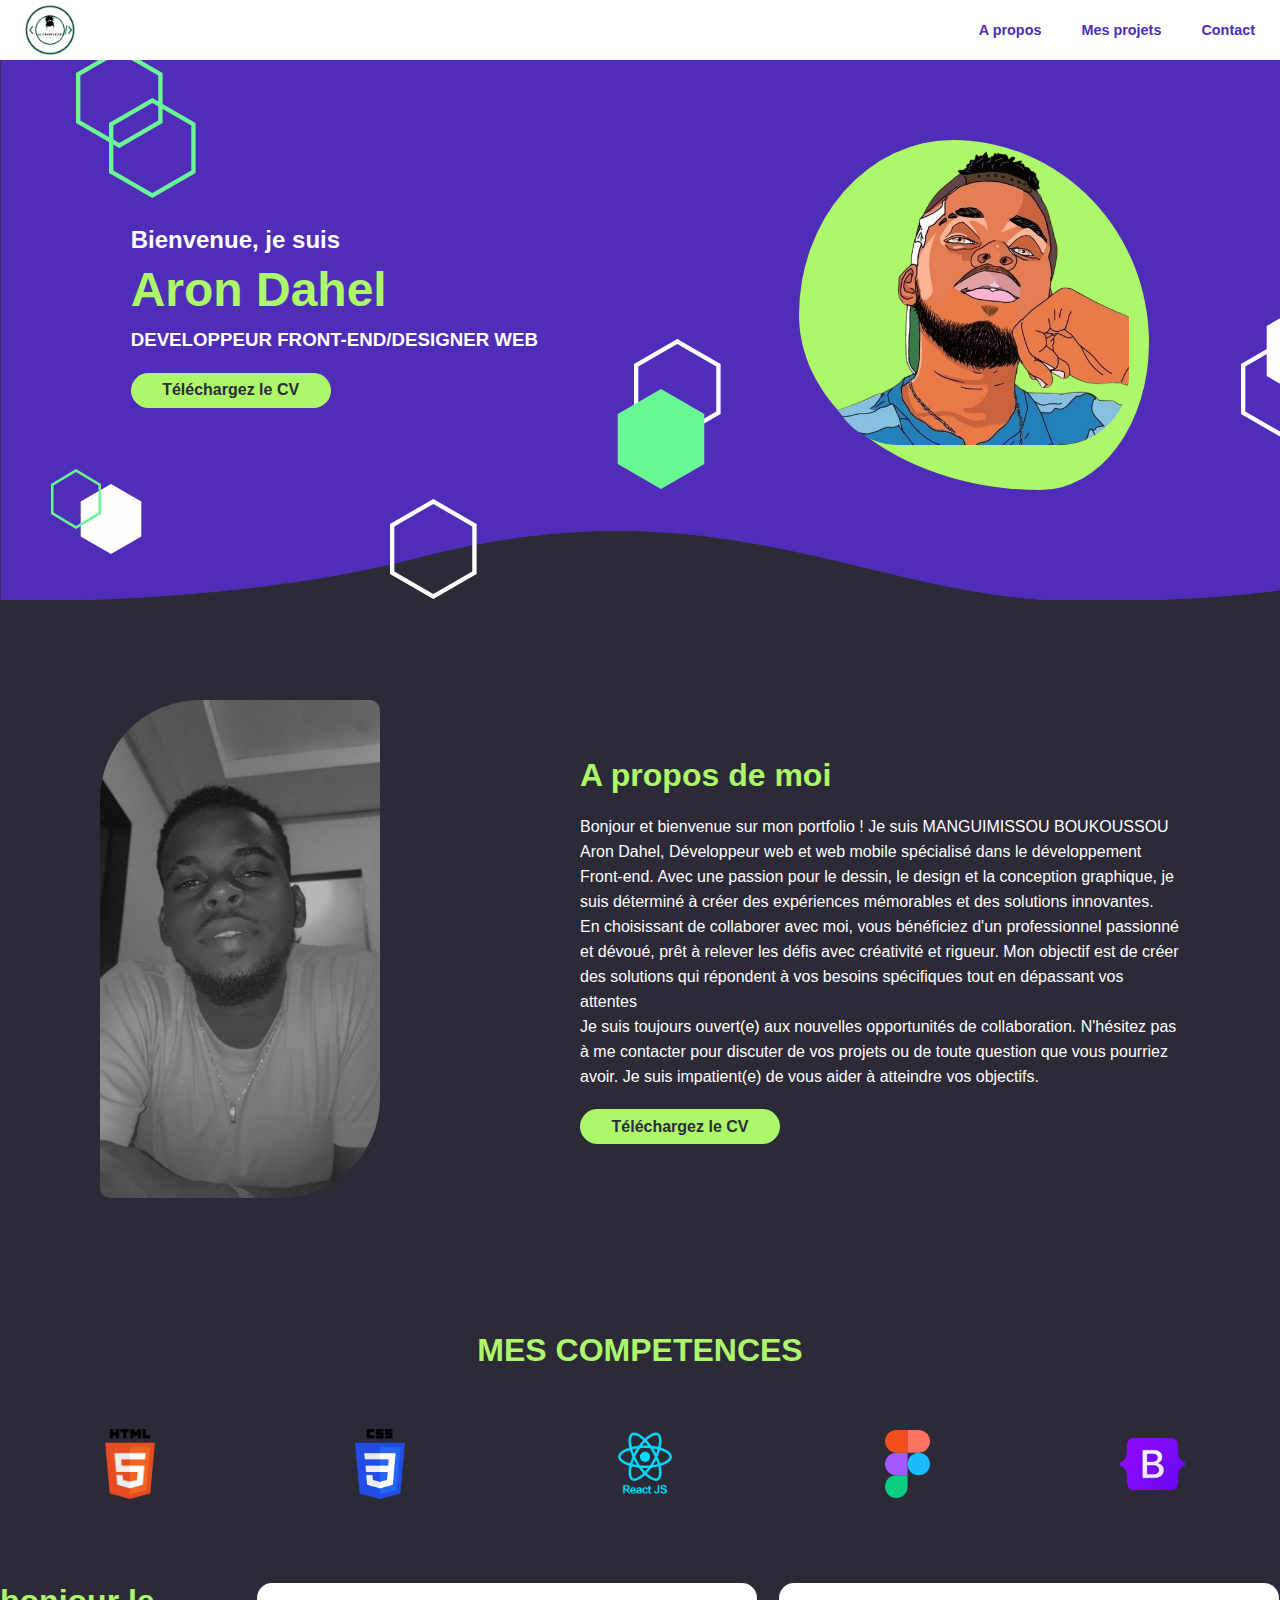
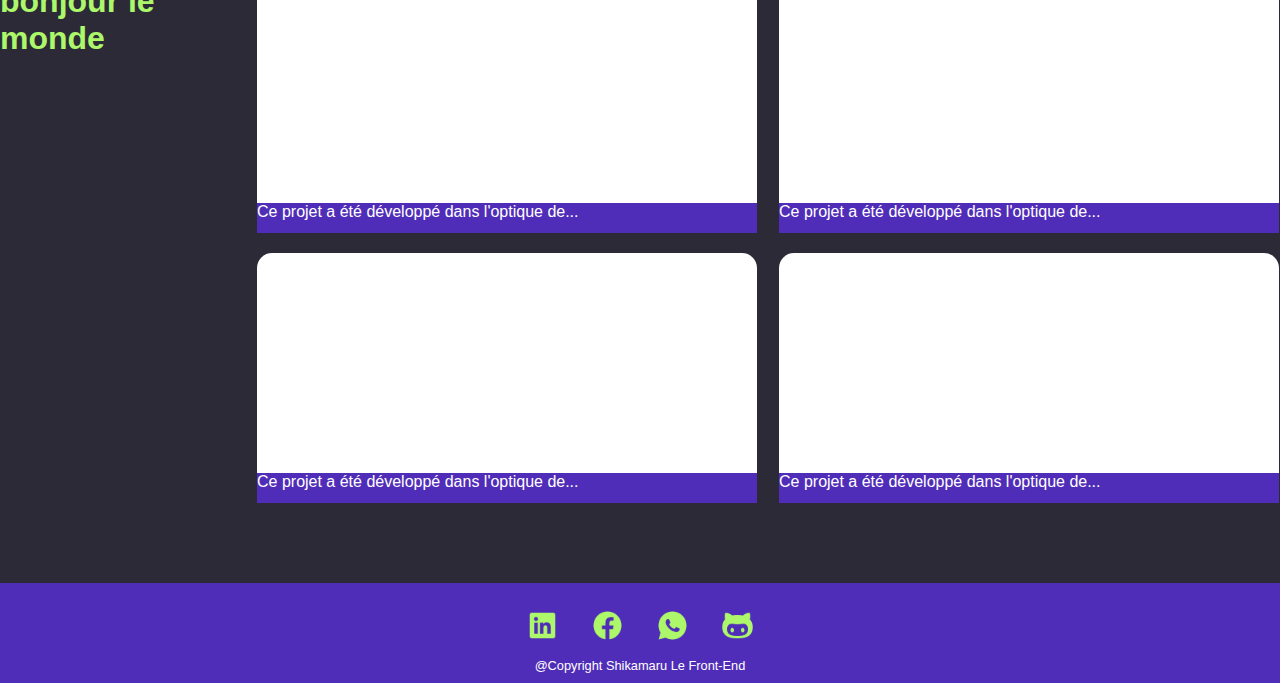
==== index.html @ 8bb0e704 "modifications" ====
<!DOCTYPE html>
<html lang="fr">
<head>
  <meta charset="UTF-8">
  <meta name="viewport" content="width=device-width, initial-scale=1.0">
  <title>Portofolio</title>
  <link rel="stylesheet" href="./Styles/style.css">
  <script src="/Front-end/JS/script.js" defer></script>
</head>
<body>
  <header>
    <nav>
      <img src="./Images/Logo-modif1__1_-removebg-preview.png" alt="Logo" width="50" height="50">
      <ul class="navbar_menu">
        <li><a href="#a_propos">A propos</a></li>
        <li><a href="#mes_projets">Mes projets</a></li>
        <li><a href="#contact">Contact</a></li>
      </ul>
    </nav>
    <div class="info_accueil">
      <div class="metiers">
        <h2>Bienvenue, je suis</h2>
        <h1>Aron Dahel</h1>
        <h3>DEVELOPPEUR FRONT-END/DESIGNER WEB</h3>
        <button  class="btn-principal"><a href="./CV-Aron.pdf" download="txt">Téléchargez le CV</a></button>
      </div>
      <div>
        <div class="forme">
          <img src="/Front-end/Images/Aron__4_-removebg-preview.png" alt="" width="300">
        </div>
      </div>
    </div>
  </header>
  <section class="a_propos">
    <aside class="about-img">
      <img src="./Images/Aron (1).PNG" alt="" width="280" download="txt">
    </aside>
    <aside class="txt-about" id="a_propos">
      <h1>A propos de moi</h1>
      <div class="about">
        <p>Bonjour et bienvenue sur mon portfolio ! Je suis MANGUIMISSOU BOUKOUSSOU Aron Dahel, Développeur web et web mobile spécialisé dans le développement Front-end. Avec une passion pour le dessin, le design et la conception graphique, je suis déterminé à créer des expériences mémorables et des solutions innovantes.</p>
        <p>En choisissant de collaborer avec moi, vous bénéficiez d'un professionnel passionné et dévoué, prêt à relever les défis avec créativité et rigueur. Mon objectif est de créer des solutions qui répondent à vos besoins spécifiques tout en dépassant vos attentes</p>
        <p>Je suis toujours ouvert(e) aux nouvelles opportunités de collaboration. N'hésitez pas à me contacter pour discuter de vos projets ou de toute question que vous pourriez avoir. Je suis impatient(e) de vous aider à atteindre vos objectifs.</p>
      </div>
      <button class="btn-apropos"><a href="./CV-Aron.pdf" download="txt">Téléchargez le CV</a></button>
    </aside>
  </section>
  <!-- Skills -->
  <section class="skills">
    <h1>MES COMPETENCES</h1>
    <div class="competences_container">
      <div class="competences">
        <img src="/Front-end/Images/HTML5_logo_and_wordmark.svg.png" alt="" width="70">
        <!-- <h3>HTML5</h3> -->
      </div>
      <div class="competences">
        <img src="/Front-end/Images/CSS3_logo_and_wordmark.svg.png" alt="" width="50">
        <!-- <h3>CSS3</h3> -->
      </div>
      <div class="competences">
        <img src="/Front-end/Images/o2switch-deployer-react.js.png" alt="" width="100">
        <!-- <h3>React Js</h3> -->
      </div>
      <div class="competences">
        <img src="/Front-end/Images/Figma-logo.svg" alt="" width="45">
        <!-- <h3>Figma</h3> -->
      </div>
      <div class="competences">
        <img src="/Front-end/Images/Bootstrap_logo.svg.png" alt="" width="65">
        <!-- <h3>Figma</h3> -->
      </div>
    </div>
  </section>

  <!-- PROJETS -->

  <section class="MesProjets">
    <aside><h1>bonjour le monde</h1></aside>
    <aside class="projets-container">
      <div class="projet">
        <img src="" alt="">
        <div class="info-projet">
          Ce projet a été développé dans l'optique de...
        </div>
      </div>
      <div class="projet">
        <img src="" alt="">
        <div class="info-projet">
          Ce projet a été développé dans l'optique de...
        </div>
      </div>
      <div class="projet">
        <img src="" alt="">
        <div class="info-projet">
          Ce projet a été développé dans l'optique de...
        </div>
      </div>
      <div class="projet">
        <img src="" alt="">
        <div class="info-projet">
          Ce projet a été développé dans l'optique de...
        </div>
      </div>
    </aside>
  </section>

  <!-- Pied de page -->
  <footer>
    <div class="footer-icones">
      <img src="/Front-end/Images/LinkedIn.svg" alt="" width="35">
      <img src="/Front-end/Images/Facebook.svg" alt="" width="35">
      <img src="/Front-end/Images/WhatsApp.svg" alt="" width="35">
      <img src="/Front-end/Images/Octocat.svg" alt="" width="35">
    </div>
    <h5>@Copyright Shikamaru Le Front-End</h5>
  </footer>
</body>
</html>
---- Styles/style.css ----
*{
  margin: 0;
  padding: 0;
  box-sizing: border-box;
}



:root{
  --color-primary: #502db8;
  --color-secondary: #ACF76A;
  --color-third: #2D2A38;
}

html{
  scroll-behavior: smooth;
}

/* Body */


body{
  font-family: Verdana, Geneva, Tahoma, sans-serif;
  background-color: #2D2A38;
  height: 100vh;
}

header{
  width: 100%;
  height: 600px;
  background-image: url(../Images/WHAVE.svg);
  background-repeat: no-repeat;
  
}

header nav{
  height: 60px;
  width: 100%;
  background-color: #fff;
  display: flex;
  align-items: center;
  justify-content: space-between;
  padding: 25px;
  /* border-bottom: 5px solid var(--color-secondary); */
}


.navbar_menu{
  display: flex;
  gap: 2.5em;
  list-style: none;
  
}

.navbar_menu a{
  text-decoration: none;
  font-size: 0.9rem;
  color: var(--color-primary);
  font-weight: bolder;
}

/* INFO DE L'ACCUEIL */

.info_accueil{
  display: flex;
  align-items: center;
  justify-content: space-around;
  padding-top: 80px;
}

/* metiers de l'accueil */

.metiers{
  color: white;
  line-height: 50px;
}

.metiers h1{
  color: var(--color-secondary);
  font-size: 3rem;
}

.metiers .btn-principal{
  width: 200px;
  height: 35px;
  background-color: var(--color-secondary);
  outline: none;
  border:none;
  border-radius: 50px;
  /* color: #5B3A52; */
  font-size: 1rem;
  font-weight: bolder;
  cursor: pointer;
}
.btn-principal a{
  text-decoration: none;
  color: #2D2A38;
}

.btn-principal:hover{
  background-color: #2D2A38;
  color: white;
}


/* radius */

.forme{
  border-radius: 44% 56% 31% 69% / 50% 58% 42% 50%;
  background-color: var(--color-secondary);
  height: 350px;
  width: 350px;
}

/* Image contenue dans la forme ovale */
.forme img{
  border-radius: 70px;
  margin-left: 30px;
}

/* Partie a propos */

.a_propos{
  display: flex;
  justify-content: space-around;
  align-items: center;
  padding-top: 100px;
}

.about-img img{
  border-top-left-radius: 100px;
  border-top-right-radius: 10px;
  border-bottom-left-radius: 10px;
  border-bottom-right-radius: 100px;
}
.txt-about{
  max-width: 600px;
}

.txt-about h1{
  padding-bottom:20px;
  color: var(--color-secondary);
}
.txt-about .about{
  padding-bottom:20px;
  line-height: 25px;
  color: white;
}

.btn-apropos{
  width: 200px;
  height: 35px;
  background-color: var(--color-secondary);
  outline: none;
  border:none;
  border-radius: 50px;
  /* color: #5B3A52; */
  font-size: 1rem;
  font-weight: bolder;
  cursor: pointer;
}

.btn-apropos a{
  text-decoration: none;
  color: #2D2A38;
}

.btn-apropos:hover{
    background-color: var(--color-primary);
    color: white;
}

/* Skills */

.skills{
  padding-top: 70px;
  color: var(--color-secondary);
  text-align: center;
}

.competences_container{
  display: flex;
  justify-content: space-around;
  align-items: center; 
  color: white;
}

.skills h1{
  padding: 60px;
}

/* Mes projets */

.MesProjets{
  padding-top: 80px;
  padding-bottom: 80px;
  display: flex;
  gap: 90px;
  
}

.MesProjets h1{
  color: var(--color-secondary);
}

.projets-container{
  display: flex;
  justify-content: space-around;
  align-items: center;
  max-width: 80%;
  flex-wrap: wrap;
  gap: 20px;
  
}

.projet{
  height: 150px;
  width: 500px;
  height: 250px;
  background-color: #fff;
  border-radius: 15px;
  position: relative;
}

.info-projet{
  position: absolute;
  bottom: 0;
  background-color: var(--color-primary);
  height: 30px;
  width: 100%;
  color: white;
}

/* pied de page */

footer{
  background-color: var(--color-primary);
  height: 100px;
  text-align: center;
}

footer h5{
  font-size: 0.8rem;
  display: block;
  color: white;
  font-weight: 300;
  
}

.footer-icones{
  display: flex;
  gap: 30px;
  justify-content: center;
  align-items: center;
  padding-top: 25px;
  padding-bottom: 15px;
}
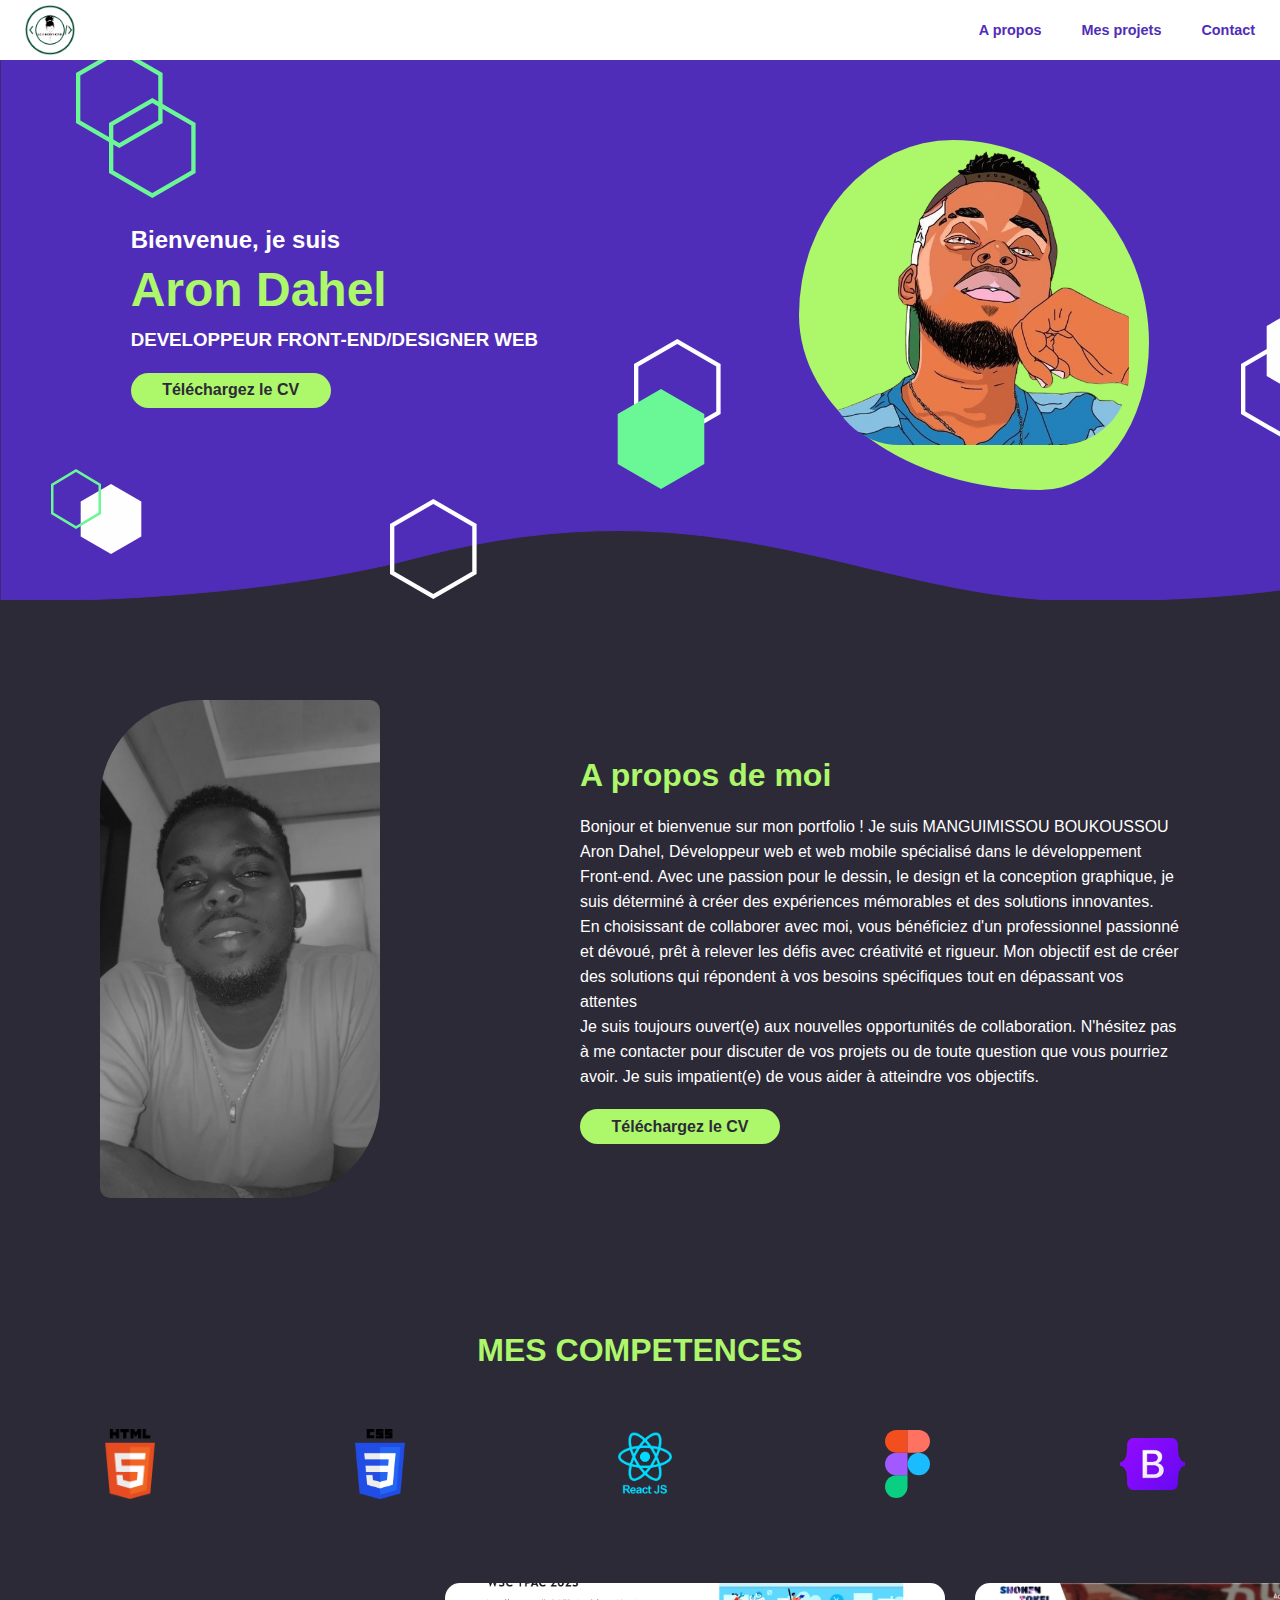
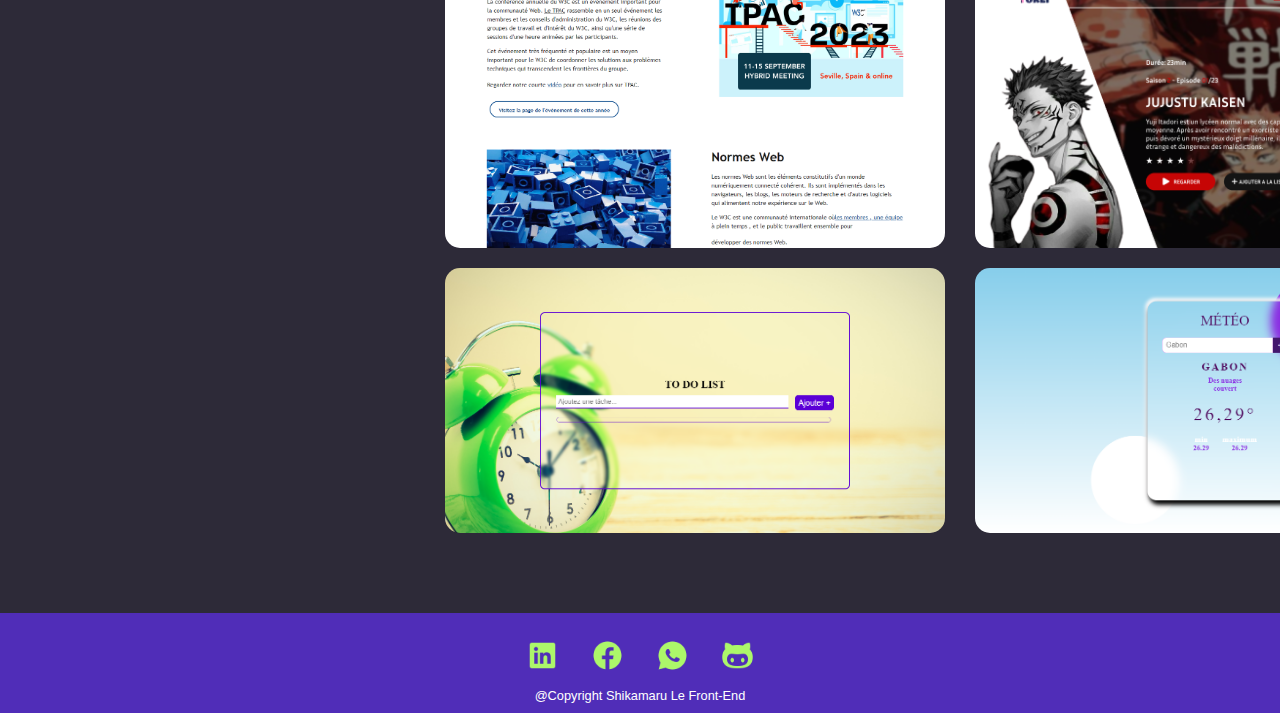
==== commit 3c2d02fd: "une autre modification du portofolio" ====
--- a/index.html
+++ b/index.html
@@ -5,7 +5,7 @@
   <meta name="viewport" content="width=device-width, initial-scale=1.0">
   <title>Portofolio</title>
   <link rel="stylesheet" href="./Styles/style.css">
-  <script src="/Front-end/JS/script.js" defer></script>
+  <script src="./JS/script.js" defer></script>
 </head>
 <body>
   <header>
@@ -22,18 +22,18 @@
         <h2>Bienvenue, je suis</h2>
         <h1>Aron Dahel</h1>
         <h3>DEVELOPPEUR FRONT-END/DESIGNER WEB</h3>
-        <button  class="btn-principal"><a href="./CV-Aron.pdf" download="txt">Téléchargez le CV</a></button>
+        <button  class="btn-principal"><a href="CV-Aron.pdf" download="CV-Aron.pdf">Téléchargez le CV</a></button>
       </div>
       <div>
         <div class="forme">
-          <img src="/Front-end/Images/Aron__4_-removebg-preview.png" alt="" width="300">
+          <img src="./Images/Aron__4_-removebg-preview.png" alt="" width="300">
         </div>
       </div>
     </div>
   </header>
   <section class="a_propos">
     <aside class="about-img">
-      <img src="./Images/Aron (1).PNG" alt="" width="280" download="txt">
+      <img src="./Images/Aron (1).PNG" alt="" width="280">
     </aside>
     <aside class="txt-about" id="a_propos">
       <h1>A propos de moi</h1>
@@ -42,7 +42,7 @@
         <p>En choisissant de collaborer avec moi, vous bénéficiez d'un professionnel passionné et dévoué, prêt à relever les défis avec créativité et rigueur. Mon objectif est de créer des solutions qui répondent à vos besoins spécifiques tout en dépassant vos attentes</p>
         <p>Je suis toujours ouvert(e) aux nouvelles opportunités de collaboration. N'hésitez pas à me contacter pour discuter de vos projets ou de toute question que vous pourriez avoir. Je suis impatient(e) de vous aider à atteindre vos objectifs.</p>
       </div>
-      <button class="btn-apropos"><a href="./CV-Aron.pdf" download="txt">Téléchargez le CV</a></button>
+      <button class="btn-apropos"><a href="CV-Aron.pdf" download="CV-Aron.pdf">Téléchargez le CV</a></button>
     </aside>
   </section>
   <!-- Skills -->
@@ -50,23 +50,23 @@
     <h1>MES COMPETENCES</h1>
     <div class="competences_container">
       <div class="competences">
-        <img src="/Front-end/Images/HTML5_logo_and_wordmark.svg.png" alt="" width="70">
+        <img src="./Images/HTML5_logo_and_wordmark.svg.png" alt="" width="70">
         <!-- <h3>HTML5</h3> -->
       </div>
       <div class="competences">
-        <img src="/Front-end/Images/CSS3_logo_and_wordmark.svg.png" alt="" width="50">
+        <img src="./Images/CSS3_logo_and_wordmark.svg.png" alt="" width="50">
         <!-- <h3>CSS3</h3> -->
       </div>
       <div class="competences">
-        <img src="/Front-end/Images/o2switch-deployer-react.js.png" alt="" width="100">
+        <img src="./Images/o2switch-deployer-react.js.png" alt="" width="100">
         <!-- <h3>React Js</h3> -->
       </div>
       <div class="competences">
-        <img src="/Front-end/Images/Figma-logo.svg" alt="" width="45">
+        <img src="./Images/Figma-logo.svg" alt="" width="45">
         <!-- <h3>Figma</h3> -->
       </div>
       <div class="competences">
-        <img src="/Front-end/Images/Bootstrap_logo.svg.png" alt="" width="65">
+        <img src="./Images/Bootstrap_logo.svg.png" alt="" width="65">
         <!-- <h3>Figma</h3> -->
       </div>
     </div>
@@ -75,31 +75,29 @@
   <!-- PROJETS -->
 
   <section class="MesProjets">
-    <aside><h1>bonjour le monde</h1></aside>
+    <aside>
+      
+    </aside>
     <aside class="projets-container">
-      <div class="projet">
-        <img src="" alt="">
-        <div class="info-projet">
+      <div class="projet1">
+        <!-- <div class="info-projet">
           Ce projet a été développé dans l'optique de...
-        </div>
+        </div> -->
       </div>
-      <div class="projet">
-        <img src="" alt="">
-        <div class="info-projet">
+      <div class="projet2">
+        <!-- <div class="info-projet">
           Ce projet a été développé dans l'optique de...
-        </div>
+        </div> -->
       </div>
-      <div class="projet">
-        <img src="" alt="">
-        <div class="info-projet">
+      <div class="projet3">
+        <!-- <div class="info-projet">
           Ce projet a été développé dans l'optique de...
-        </div>
+        </div> -->
       </div>
-      <div class="projet">
-        <img src="" alt="">
-        <div class="info-projet">
+      <div class="projet4">
+        <!-- <div class="info-projet">
           Ce projet a été développé dans l'optique de...
-        </div>
+        </div> -->
       </div>
     </aside>
   </section>
@@ -107,10 +105,10 @@
   <!-- Pied de page -->
   <footer>
     <div class="footer-icones">
-      <img src="/Front-end/Images/LinkedIn.svg" alt="" width="35">
-      <img src="/Front-end/Images/Facebook.svg" alt="" width="35">
-      <img src="/Front-end/Images/WhatsApp.svg" alt="" width="35">
-      <img src="/Front-end/Images/Octocat.svg" alt="" width="35">
+      <img src="./Images/LinkedIn.svg" alt="" width="35">
+      <img src="./Images/Facebook.svg" alt="" width="35">
+      <img src="./Images/WhatsApp.svg" alt="" width="35">
+      <img src="./Images/Octocat.svg" alt="" width="35">
     </div>
     <h5>@Copyright Shikamaru Le Front-End</h5>
   </footer>
--- a/Styles/style.css
+++ b/Styles/style.css
@@ -98,7 +98,7 @@
 }
 
 .btn-principal:hover{
-  background-color: #2D2A38;
+  background-color: #FFF;
   color: white;
 }
 
@@ -166,7 +166,7 @@
 }
 
 .btn-apropos:hover{
-    background-color: var(--color-primary);
+    background-color: #fff;
     color: white;
 }
 
@@ -195,7 +195,9 @@
   padding-top: 80px;
   padding-bottom: 80px;
   display: flex;
-  gap: 90px;
+  justify-content: center;
+  align-items: center;
+  gap: 10px;
   
 }
 
@@ -207,19 +209,86 @@
   display: flex;
   justify-content: space-around;
   align-items: center;
-  max-width: 80%;
-  flex-wrap: wrap;
-  gap: 20px;
-  
-}
-
-.projet{
-  height: 150px;
-  width: 500px;
-  height: 250px;
+  height: 550px;
+  width: 400px;
+  display: grid;
+  grid-template-columns: repeat(2, 500px);
+  grid-template-rows: 2;
+  row-gap: 20px;
+  column-gap: 30px;
+  
+}
+
+.projet1{
+  height: 100%;
+  width: 100%;
   background-color: #fff;
   border-radius: 15px;
   position: relative;
+  background-image: url(../Images/w3C.png);
+  background-position: center;
+  background-size: cover;
+  background-repeat: no-repeat;
+  transition: transform 0.4s ease-in-out;
+  transform: scale(1);
+  will-change: transform;
+}
+
+.projet1:hover{
+  transform: scale(1.050);
+}
+.projet2{
+  height: 100%;
+  width: 100%;
+  background-color: #fff;
+  border-radius: 15px;
+  background-image: url(../Images/Site_Streaming_2\ \(2\).png);
+  background-position: top;
+  background-size: cover;
+  background-repeat: no-repeat;
+  transition: transform 0.4s ease-in-out;
+  transform: scale(1);
+  will-change: transform;
+}
+
+.projet2:hover{
+  transform: scale(1.050);
+}
+.projet3{
+  height: 100%;
+  width: 100%;
+  background-color: #fff;
+  border-radius: 15px;
+  position: relative;
+  background-image: url(../Images/TODO.png);
+  background-position: center;
+  background-size: cover;
+  background-repeat: no-repeat;
+  transition: transform 0.4s ease-in-out;
+  transform: scale(1);
+  will-change: transform;
+}
+
+.projet3:hover{
+  transform: scale(1.050);
+}
+.projet4{
+  height: 100%;
+  width: 100%;
+  background-color: #fff;
+  border-radius: 15px;
+  position: relative;
+  background-image: url(../Images/Meteo.png);
+  background-position: center;
+  background-size: cover;
+  background-repeat: no-repeat;
+  transition: transform 0.4s ease-in-out;
+  transform: scale(1);
+  will-change: transform;
+}
+
+.projet4:hover{
+  transform: scale(1.050);
 }
 
 .info-projet{
@@ -229,6 +298,7 @@
   height: 30px;
   width: 100%;
   color: white;
+  
 }
 
 /* pied de page */
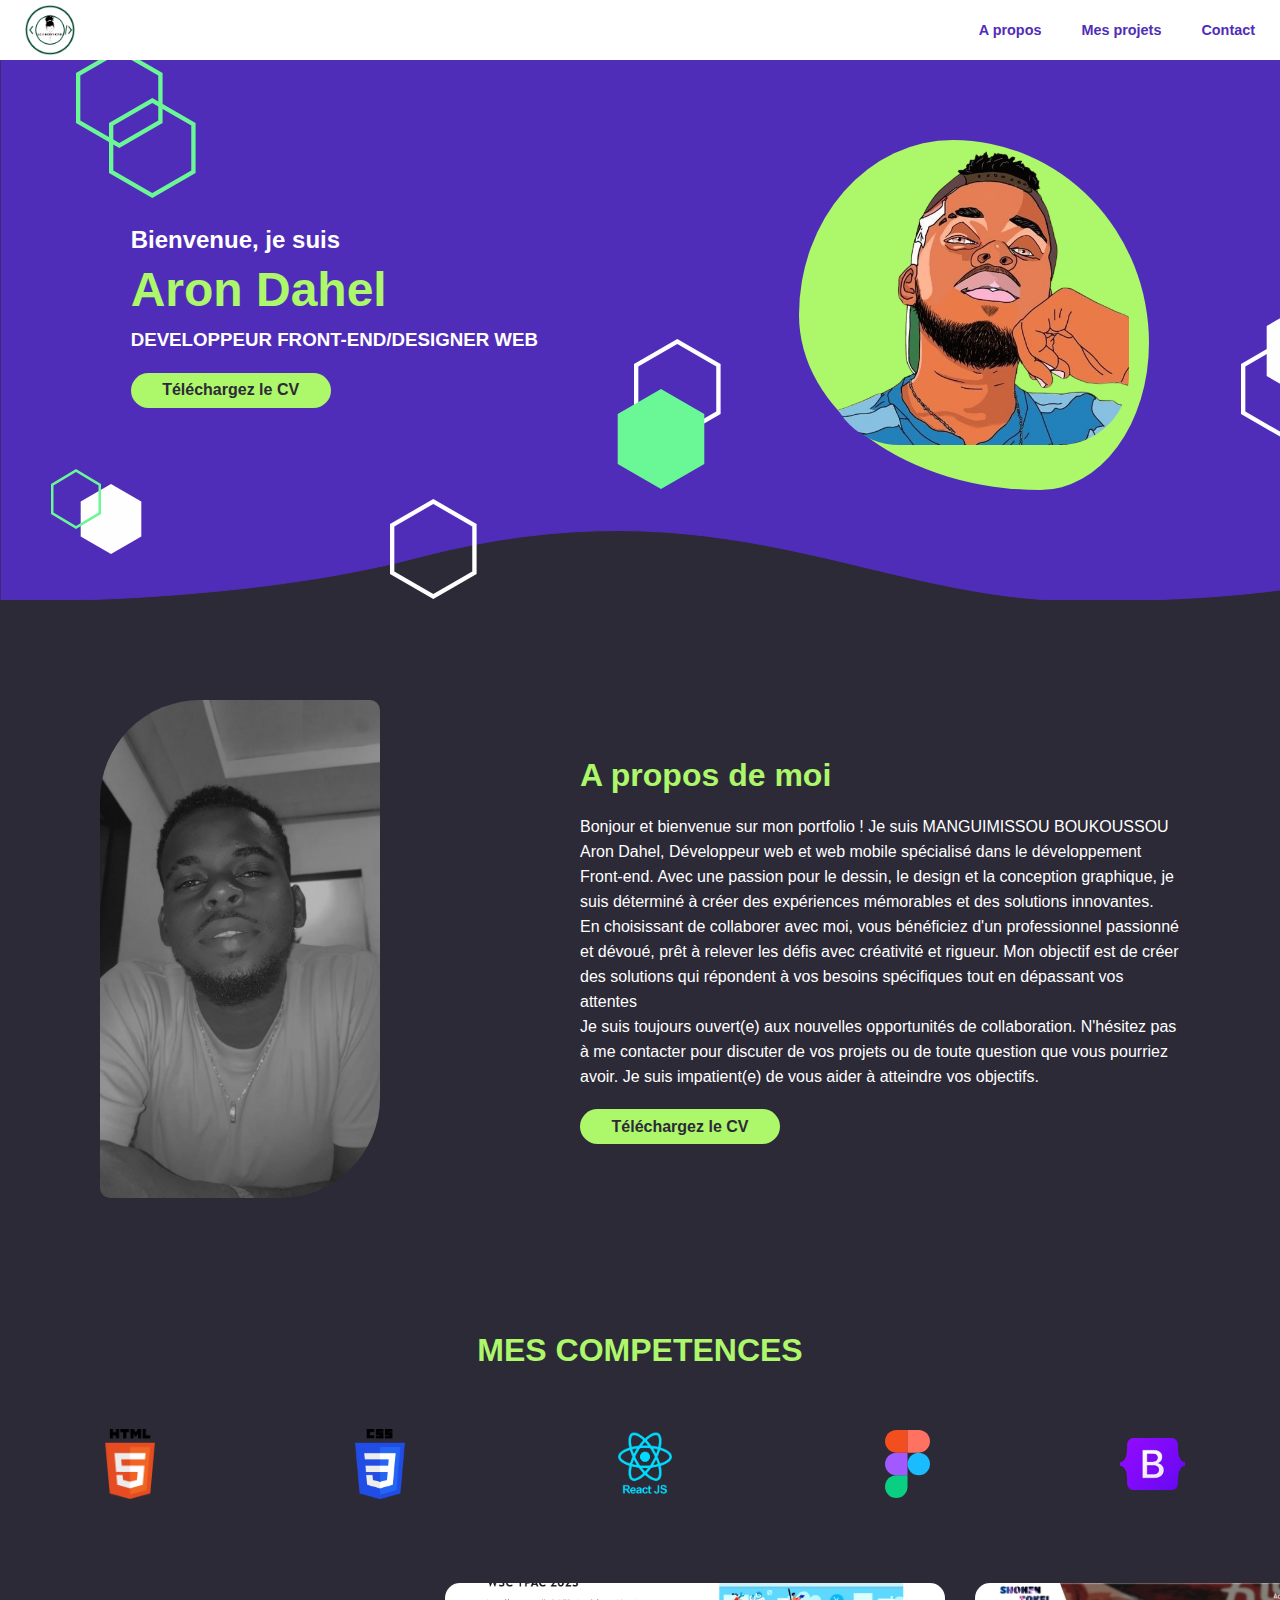
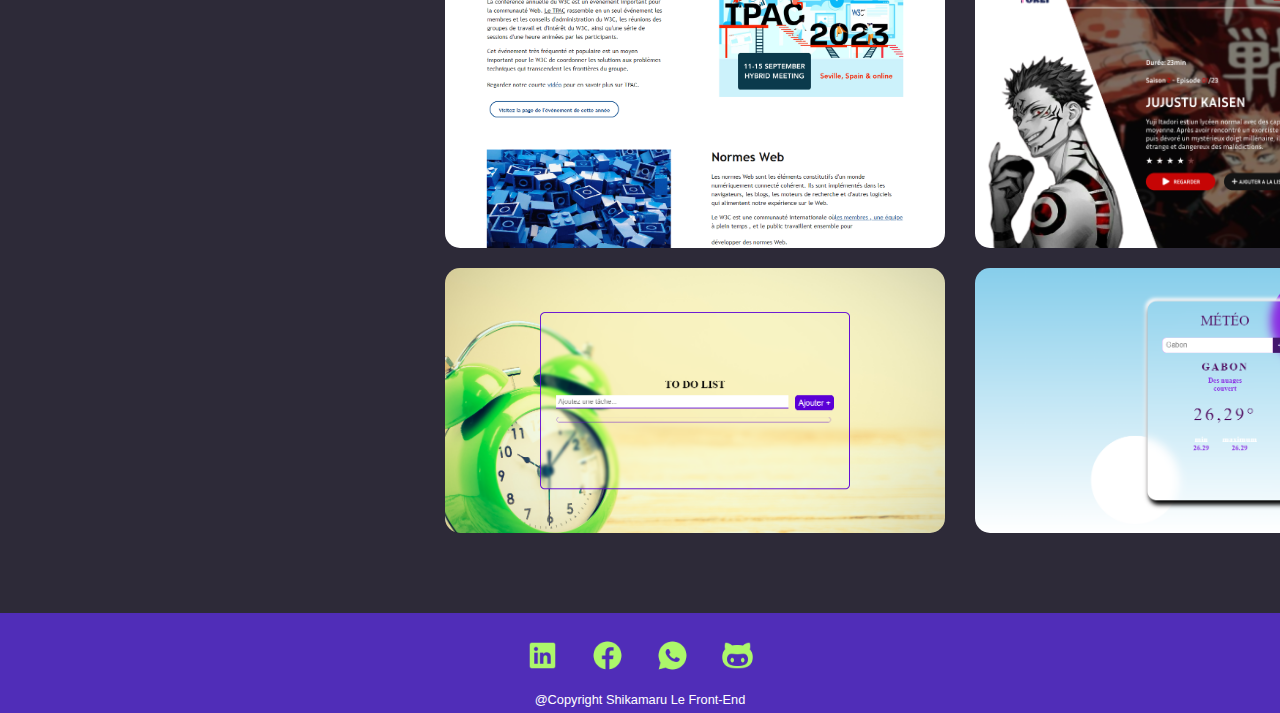
==== commit 42a63726: "pose des liens vers les réseaux sociaux" ====
--- a/index.html
+++ b/index.html
@@ -90,6 +90,7 @@
         </div> -->
       </div>
       <div class="projet3">
+        <a href="https://11999977.github.io/ToDoList/"></a>
         <!-- <div class="info-projet">
           Ce projet a été développé dans l'optique de...
         </div> -->
@@ -105,10 +106,10 @@
   <!-- Pied de page -->
   <footer>
     <div class="footer-icones">
-      <img src="./Images/LinkedIn.svg" alt="" width="35">
-      <img src="./Images/Facebook.svg" alt="" width="35">
-      <img src="./Images/WhatsApp.svg" alt="" width="35">
-      <img src="./Images/Octocat.svg" alt="" width="35">
+      <a href="https://www.linkedin.com/in/aron-dahel-manguimissou-boukoussou-1ba6a6289/" target="_blank"><img src="./Images/LinkedIn.svg" alt="" width="35"></a>
+      <a href="https://www.facebook.com/" target="_blank"><img src="./Images/Facebook.svg" alt="" width="35"></a>
+      <a href="" target="_blank"><img src="./Images/WhatsApp.svg" alt="" width="35"></a>
+      <a href="https://github.com/11999977" target="_blank"><img src="./Images/Octocat.svg" alt="" width="35"></a>
     </div>
     <h5>@Copyright Shikamaru Le Front-End</h5>
   </footer>
--- a/Styles/style.css
+++ b/Styles/style.css
@@ -236,6 +236,7 @@
 
 .projet1:hover{
   transform: scale(1.050);
+  cursor: pointer;
 }
 .projet2{
   height: 100%;
@@ -253,6 +254,7 @@
 
 .projet2:hover{
   transform: scale(1.050);
+  cursor: pointer;
 }
 .projet3{
   height: 100%;
@@ -267,10 +269,12 @@
   transition: transform 0.4s ease-in-out;
   transform: scale(1);
   will-change: transform;
+  
 }
 
 .projet3:hover{
   transform: scale(1.050);
+  cursor: pointer;
 }
 .projet4{
   height: 100%;
@@ -289,6 +293,7 @@
 
 .projet4:hover{
   transform: scale(1.050);
+  cursor: pointer;
 }
 
 .info-projet{
